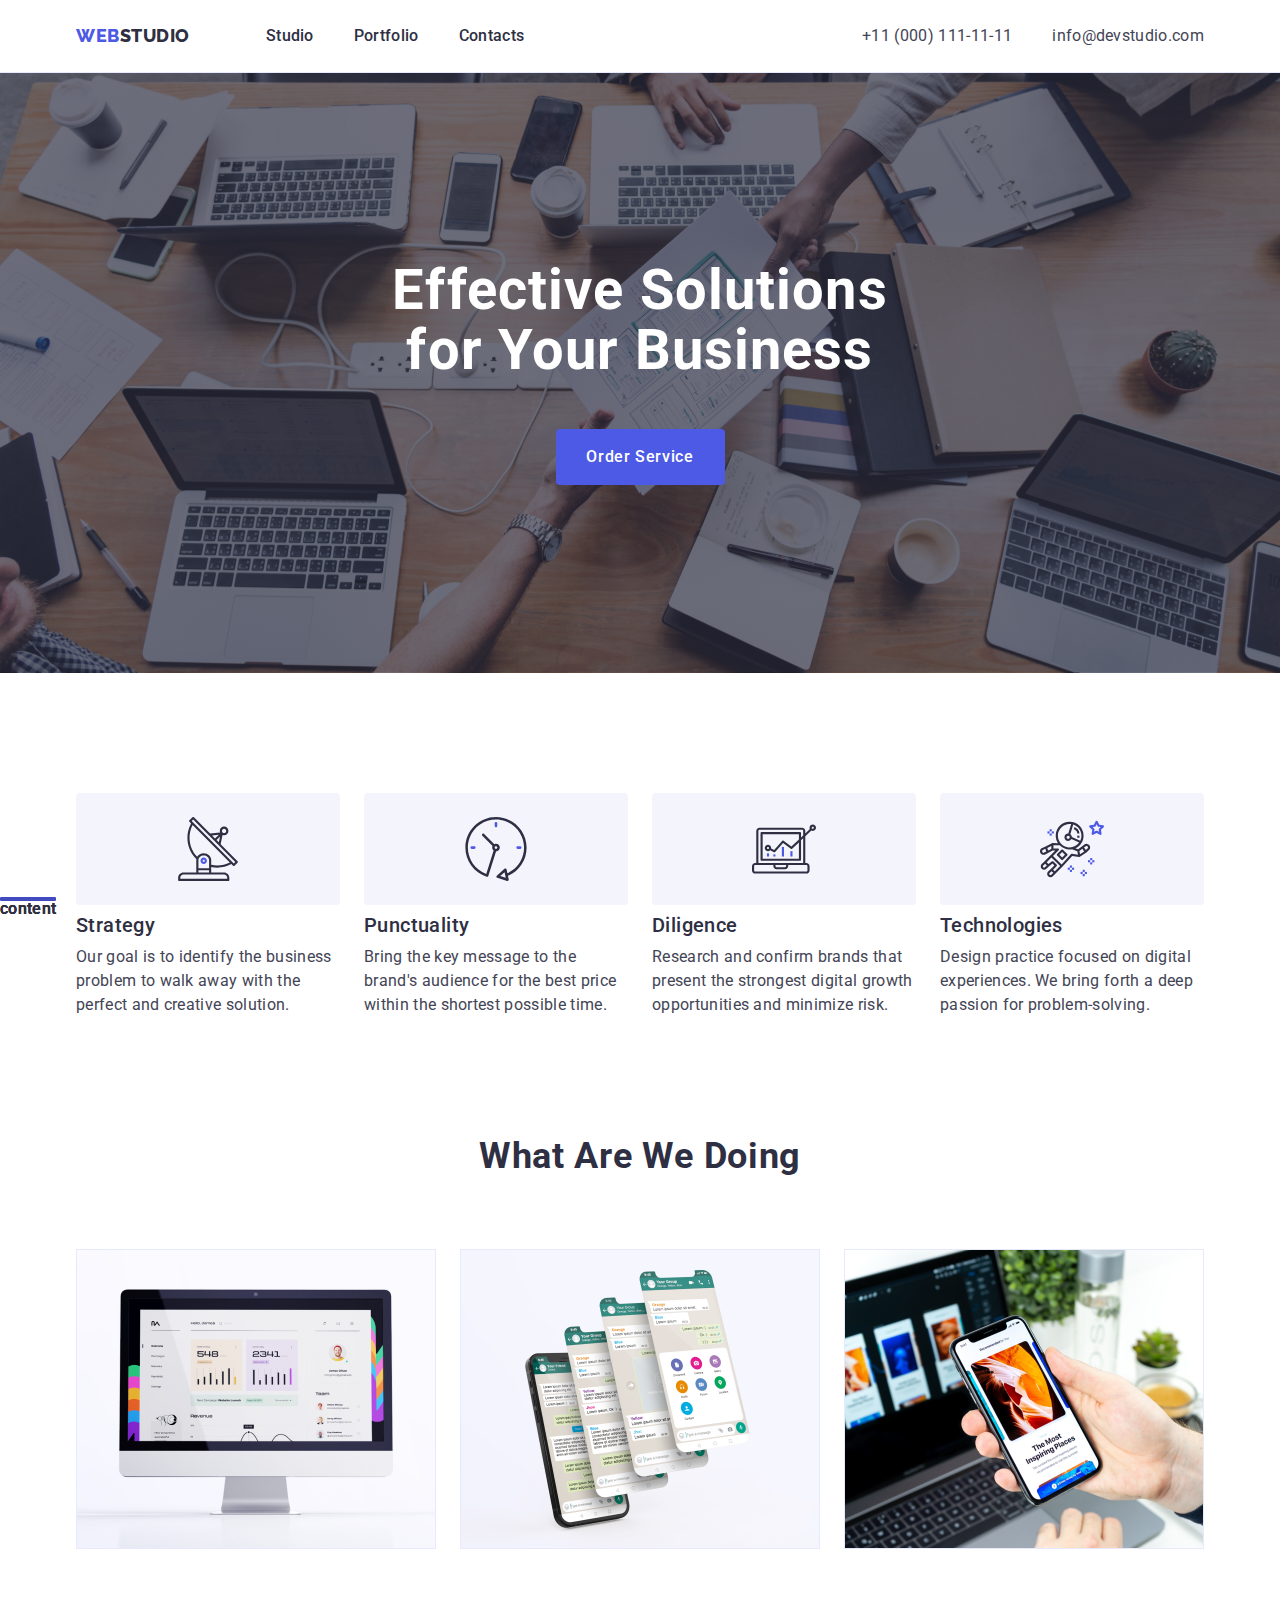
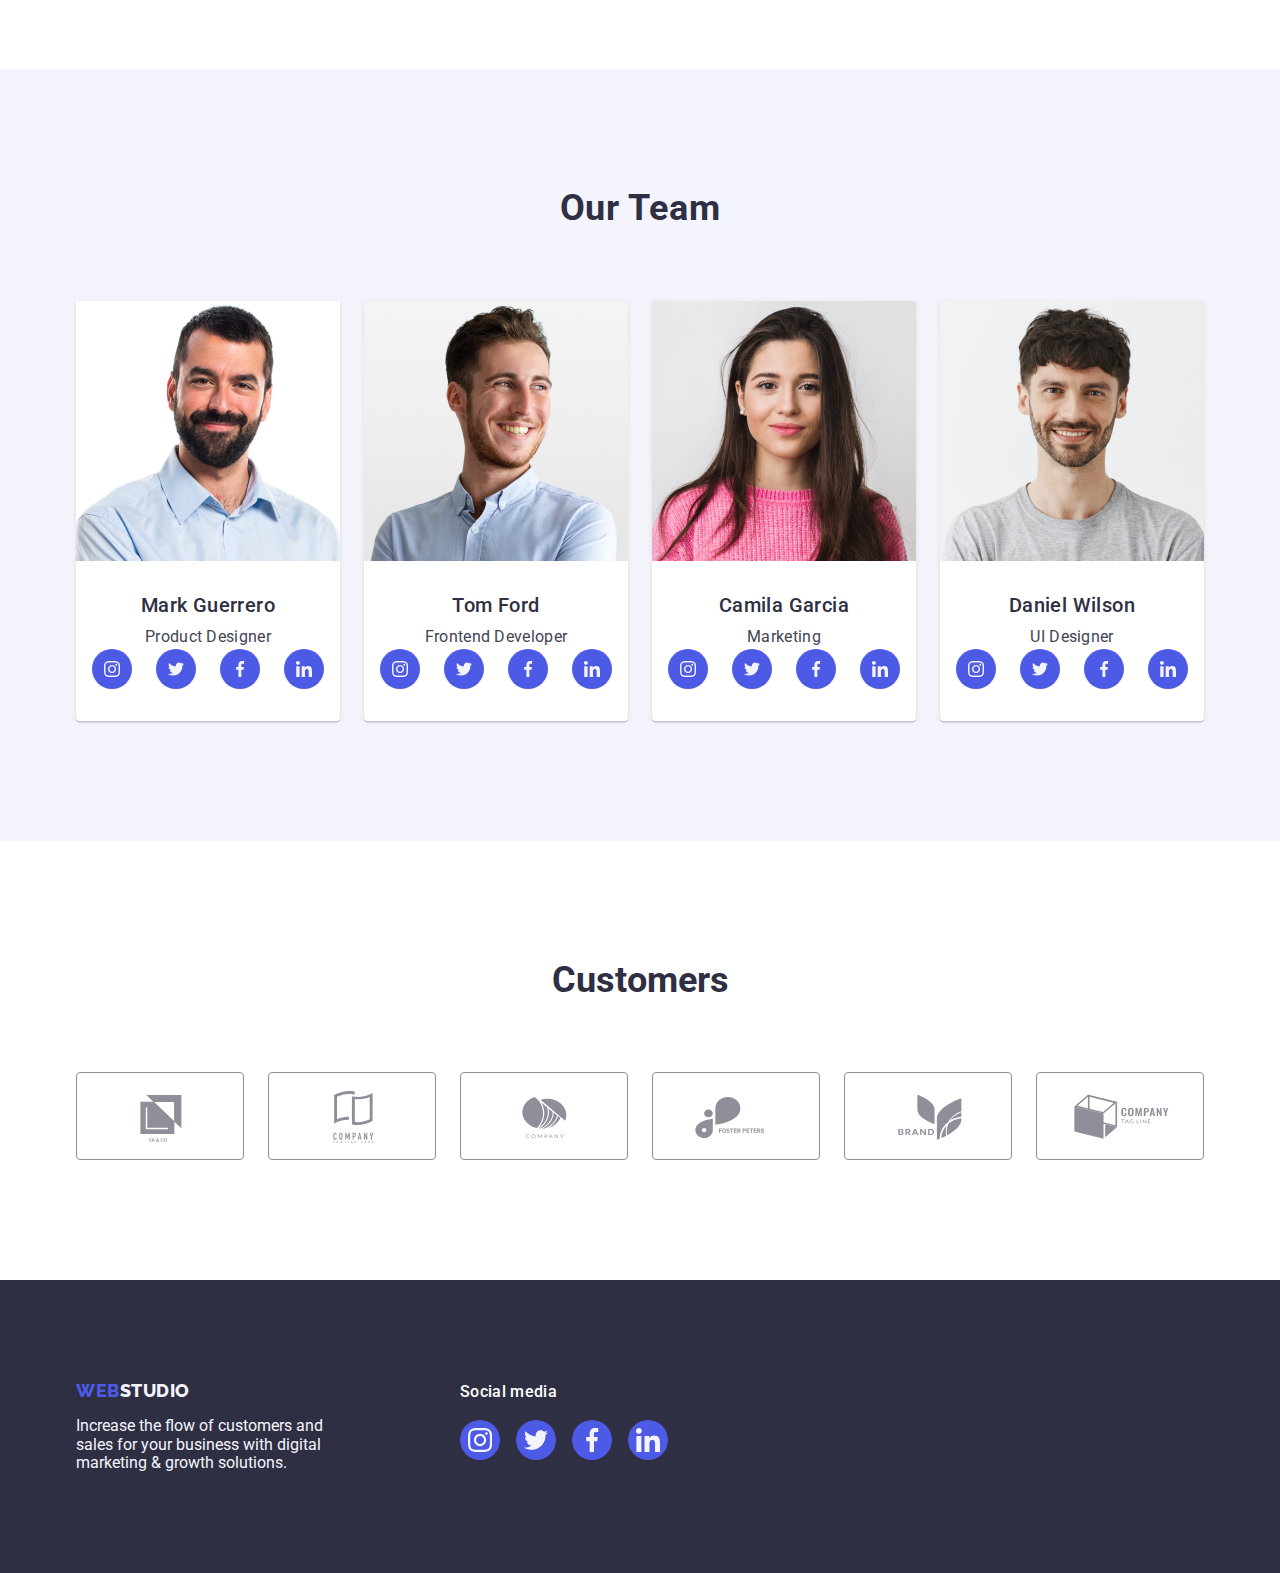
==== index.html @ 979c7524 "Initial commit" ====
<!DOCTYPE html>
<html lang="en">
  <head>
    <meta charset="UTF-8" />
    <meta name="viewport" content="width=device-width, initial-scale=1.0" />
    <title>WebStudio</title>
    <link
      rel="stylesheet"
      href="https://cdnjs.cloudflare.com/ajax/libs/modern-normalize/1.0.0/modern-normalize.min.css"
    />
    <link rel="preconnect" href="https://fonts.googleapis.com" />
    <link rel="preconnect" href="https://fonts.gstatic.com" crossorigin />
    <link
      href="https://fonts.googleapis.com/css2?family=Raleway:wght@800&family=Roboto:wght@400;500;700;900&display=swap"
      rel="stylesheet"
    />
    <link rel="stylesheet" href="./css/styles.css" />
  </head>
  <body>
    <header class="header">
      <div class="header-box container">
        <nav class="navigation">
          <a class="logo link" href="./index.html"
            >Web<span class="logo-color">Studio</span></a
          >
          <ul class="navigation-menu list">
            <li>
              <a class="navigation-link link" href="./index.html">Studio</a>
            </li>
            <li>
              <a class="navigation-link link" href="./portfolio.html"
                >Portfolio</a
              >
            </li>
            <li><a class="navigation-link link" href="">Contacts</a></li>
          </ul>
        </nav>
        <address class="address-list">
          <ul class="address-menu list">
            <li>
              <a class="address-item link" href="tel:+110001111111"
                >+11 (000) 111-11-11</a
              >
            </li>
            <li>
              <a class="address-item link" href="mailto:info@devstudio.com"
                >info@devstudio.com</a
              >
            </li>
          </ul>
        </address>
      </div>
    </header>
    <main>
      <section class="hero">
        <div class="container">
          <h1 class="hero-text">Effective Solutions for Your Business</h1>
          <button class="hero-button" type="button" data-modal-open="">
            Order Service
          </button>
        </div>
      </section>
      <section class="goals-section">
        <div class="container">
          <h2 class="visually-hidden">Our goals</h2>
          <ul class="goals-list list">
            <li class="goals-list-item">
              <div class="goals-logo">
                <svg width="64" height="64">
                  <use href="./images/icons.svg#strategy"></use>
                </svg>
              </div>
              <h3 class="goals-item">Strategy</h3>
              <p class="goals-text">
                Our goal is to identify the business problem to walk away with
                the perfect and creative solution.
              </p>
            </li>
            <li class="goals-list-item">
              <div class="goals-logo">
                <svg width="64" height="64">
                  <use href="./images/icons.svg#punctuality"></use>
                </svg>
              </div>
              <h3 class="goals-item">Punctuality</h3>
              <p class="goals-text">
                Bring the key message to the brand's audience for the best price
                within the shortest possible time.
              </p>
            </li>
            <li class="goals-list-item">
              <div class="goals-logo">
                <svg width="64" height="64">
                  <use href="./images/icons.svg#diligence"></use>
                </svg>
              </div>
              <h3 class="goals-item">Diligence</h3>
              <p class="goals-text">
                Research and confirm brands that present the strongest digital
                growth opportunities and minimize risk.
              </p>
            </li>
            <li class="goals-list-item">
              <div class="goals-logo">
                <svg width="64" height="64">
                  <use href="./images/icons.svg#technologies"></use>
                </svg>
              </div>
              <h3 class="goals-item">Technologies</h3>
              <p class="goals-text">
                Design practice focused on digital experiences. We bring forth a
                deep passion for problem-solving.
              </p>
            </li>
          </ul>
        </div>
      </section>
      <section class="what-we-doing">
        <div class="container">
          <h2 class="work">What are we doing</h2>
          <ul class="work-list list">
            <li class="work-item">
              <img
                src="./images/img1.jpg"
                alt="goal image"
                width="360"
                height="300"
              />
            </li>
            <li class="work-item">
              <img
                src="./images/img2.jpg"
                alt="goal image"
                width="360"
                height="300"
              />
            </li>
            <li class="work-item">
              <img
                src="./images/img3.jpg"
                alt="goal image"
                width="360"
                height="300"
              />
            </li>
          </ul>
        </div>
      </section>
      <section class="team">
        <div class="container">
          <h2 class="team-title">Our Team</h2>
          <ul class="team-list list">
            <li class="team-member">
              <img
                src="./images/team1.jpg"
                alt="team member"
                width="264"
                height="260"
              />
              <div class="member-info">
                <h3 class="name-member">Mark Guerrero</h3>
                <p class="profession-member">Product Designer</p>
                <ul class="team-social list">
                  <li class="social-logo">
                    <a class="social-link" href="">
                      <svg class="logo-icon" width="16" height="16">
                        <use href="./images/icons.svg#instagram"></use>
                      </svg>
                    </a>
                  </li>
                  <li class="social-logo">
                    <a class="social-link" href="">
                      <svg class="logo-icon" width="16" height="16">
                        <use href="./images/icons.svg#twitter"></use>
                      </svg>
                    </a>
                  </li>
                  <li class="social-logo">
                    <a class="social-link" href="">
                      <svg class="logo-icon" width="16" height="16">
                        <use href="./images/icons.svg#facebook"></use>
                      </svg>
                    </a>
                  </li>
                  <li class="social-logo">
                    <a class="social-link" href="">
                      <svg class="logo-icon" width="16" height="16">
                        <use href="./images/icons.svg#linkedin"></use>
                      </svg>
                    </a>
                  </li>
                </ul>
              </div>
            </li>
            <li class="team-member">
              <img
                src="./images/team2.jpg"
                alt="team member"
                width="264"
                height="260"
              />
              <div class="member-info">
                <h3 class="name-member">Tom Ford</h3>
                <p class="profession-member">Frontend Developer</p>
                <ul class="team-social list">
                  <li class="social-logo">
                    <a class="social-link" href="">
                      <svg class="logo-icon" width="16" height="16">
                        <use href="./images/icons.svg#instagram"></use>
                      </svg>
                    </a>
                  </li>
                  <li class="social-logo">
                    <a class="social-link" href="">
                      <svg class="logo-icon" width="16" height="16">
                        <use href="./images/icons.svg#twitter"></use>
                      </svg>
                    </a>
                  </li>
                  <li class="social-logo">
                    <a class="social-link" href="">
                      <svg class="logo-icon" width="16" height="16">
                        <use href="./images/icons.svg#facebook"></use>
                      </svg>
                    </a>
                  </li>
                  <li class="social-logo">
                    <a class="social-link" href="">
                      <svg class="logo-icon" width="16" height="16">
                        <use href="./images/icons.svg#linkedin"></use>
                      </svg>
                    </a>
                  </li>
                </ul>
              </div>
            </li>
            <li class="team-member">
              <img
                src="./images/team3.jpg"
                alt="team member"
                width="264"
                height="260"
              />
              <div class="member-info">
                <h3 class="name-member">Camila Garcia</h3>
                <p class="profession-member">Marketing</p>
                <ul class="team-social list">
                  <li class="social-logo">
                    <a class="social-link" href="">
                      <svg class="logo-icon" width="16" height="16">
                        <use href="./images/icons.svg#instagram"></use>
                      </svg>
                    </a>
                  </li>
                  <li class="social-logo">
                    <a class="social-link" href="">
                      <svg class="logo-icon" width="16" height="16">
                        <use href="./images/icons.svg#twitter"></use>
                      </svg>
                    </a>
                  </li>
                  <li class="social-logo">
                    <a class="social-link" href="">
                      <svg class="logo-icon" width="16" height="16">
                        <use href="./images/icons.svg#facebook"></use>
                      </svg>
                    </a>
                  </li>
                  <li class="social-logo">
                    <a class="social-link" href="">
                      <svg class="logo-icon" width="16" height="16">
                        <use href="./images/icons.svg#linkedin"></use>
                      </svg>
                    </a>
                  </li>
                </ul>
              </div>
            </li>
            <li class="team-member">
              <img
                src="./images/team4.jpg"
                alt="team member"
                width="264"
                height="260"
              />
              <div class="member-info">
                <h3 class="name-member">Daniel Wilson</h3>
                <p class="profession-member">UI Designer</p>
                <ul class="team-social list">
                  <li class="social-logo">
                    <a class="social-link" href="">
                      <svg class="logo-icon" width="16" height="16">
                        <use href="./images/icons.svg#instagram"></use>
                      </svg>
                    </a>
                  </li>
                  <li class="social-logo">
                    <a class="social-link" href="">
                      <svg class="logo-icon" width="16" height="16">
                        <use href="./images/icons.svg#twitter"></use>
                      </svg>
                    </a>
                  </li>
                  <li class="social-logo">
                    <a class="social-link" href="">
                      <svg class="logo-icon" width="16" height="16">
                        <use href="./images/icons.svg#facebook"></use>
                      </svg>
                    </a>
                  </li>
                  <li class="social-logo">
                    <a class="social-link" href="">
                      <svg class="logo-icon" width="16" height="16">
                        <use href="./images/icons.svg#linkedin"></use>
                      </svg>
                    </a>
                  </li>
                </ul>
              </div>
            </li>
          </ul>
        </div>
      </section>
      <section class="customers">
        <div class="container">
          <h2 class="customers-header">Customers</h2>
          <ul class="customers-list list">
            <li class="customer-item">
              <a class="customer-link" href="">
                <svg class="customer-logo" width="104" height="56">
                  <use href="./images/icons.svg#customer1"></use>
                </svg>
              </a>
            </li>
            <li class="customer-item">
              <a class="customer-link" href="">
                <svg class="customer-logo" width="104" height="56">
                  <use href="./images/icons.svg#customer2"></use>
                </svg>
              </a>
            </li>
            <li class="customer-item">
              <a class="customer-link" href="">
                <svg class="customer-logo" width="104" height="56">
                  <use href="./images/icons.svg#customer3"></use>
                </svg>
              </a>
            </li>
            <li class="customer-item">
              <a class="customer-link" href="">
                <svg class="customer-logo" width="104" height="56">
                  <use href="./images/icons.svg#customer4"></use>
                </svg>
              </a>
            </li>
            <li class="customer-item">
              <a class="customer-link" href="">
                <svg class="customer-logo" width="104" height="56">
                  <use href="./images/icons.svg#customer5"></use>
                </svg>
              </a>
            </li>
            <li class="customer-item">
              <a class="customer-link" href="">
                <svg class="customer-logo" width="104" height="56">
                  <use href="./images/icons.svg#customer6"></use>
                </svg>
              </a>
            </li>
          </ul>
        </div>
      </section>
    </main>
    <footer class="footer">
      <div class="footer-info container">
        <div class="footer-logo-container">
          <a class="footer-logo link" href="./index.html"
            >Web<span class="logo-color-footer">Studio</span></a
          >
          <p class="footer-text">
            Increase the flow of customers and sales for your business with
            digital marketing & growth solutions.
          </p>
        </div>
        <div>
          <p class="footer-social">Social media</p>
          <ul class="footer-social-list list">
            <li class="footer-social-item">
              <a class="footer-social-link" href="">
                <svg class="footer-social-logo" width="24" height="24">
                  <use href="./images/icons.svg#instagram"></use>
                </svg>
              </a>
            </li>
            <li class="footer-social-item">
              <a class="footer-social-link" href=""
                ><svg class="footer-social-logo" width="24" height="24">
                  <use href="./images/icons.svg#twitter"></use></svg
              ></a>
            </li>
            <li class="footer-social-item">
              <a class="footer-social-link" href=""
                ><svg class="footer-social-logo" width="24" height="24">
                  <use href="./images/icons.svg#facebook"></use></svg
              ></a>
            </li>
            <li class="footer-social-item">
              <a class="footer-social-link" href=""
                ><svg class="footer-social-logo" width="24" height="24">
                  <use href="./images/icons.svg#linkedin"></use></svg
              ></a>
            </li>
          </ul>
        </div>
      </div>
    </footer>
    <div class="modal is-hidden">
      <div class="modal-script">
        <script data-modal="" src="./js/modal.js"></script>
        <button class="modal-button-close" data-modal-close="">
          <svg class="modal-button" width="8" height="8">
            <use href=".images/icons.svg#modal-close"></use>
          </svg>
        </button>
      </div>
    </div>
  </body>
</html>
---- css/styles.css ----
:root {
  --primary-brand: #4d5ae5;
  --pressed-state: #404bbf;
  --dark-color: #2e2f42;
  --succes-color: #31d0aa;
  --text-color: #434455;
  --subtle-text-color: #8e8f99;
  --accent-color: #e7e9fc;
  --light-color: #f4f4fd;
  --hero-background: #2e2f42;
  --white-background: #ffffff;
  --modal-background: #fcfcfc;
}
body {
  font-family: "Roboto", sans-serif;
  color: var(--text-color);
  background-color: var(--white-background);
}
img {
  display: block;
}

h1,
h2,
h3,
h4,
h5,
h6,
p {
  margin: 0;
}

/*todo INDEX-PORTFOLIO HEADER */

.header {
  border-bottom: 1px solid var(--accent-color);
  padding-top: 24px;
  padding-bottom: 24px;
  box-shadow: 0px 2px 1px rgba(46, 47, 66, 0.08),
    0px 1px 1px rgba(46, 47, 66, 0.16), 0px 1px 6px rgba(46, 47, 66, 0.08);
}

.header-box {
  display: flex;
}
.container {
  width: 1158px;
  margin: 0 auto;
  padding: 0 15px;
}

.navigation {
  display: flex;
  align-items: center;
}

.navigation-menu {
  display: flex;
  gap: 40px;
}
.logo {
  font-family: "Raleway", sans-serif;
  font-weight: 800;
  font-size: 18px;
  line-height: 1.17;
  letter-spacing: 0.03em;
  text-transform: uppercase;
  color: var(--primary-brand);
  margin-right: 76px;
}

.logo-color {
  color: var(--dark-color);
}

.link {
  text-decoration: none;
}

.list {
  list-style: none;
  margin: 0;
  padding: 0;
}

.navigation-link {
  font-weight: 500;
  font-size: 16px;
  line-height: 1.5;
  letter-spacing: 0.02em;
  color: var(--dark-color);
  padding-top: 24px;
  padding-bottom: 24px;
}

.address-menu {
  display: flex;
  gap: 40px;
}
.navigation-link:hover,
.navigation-link:focus {
  color: var(--pressed-state);
}

.navigation-link::after {
  content: "content";
  position: absolute;
  left: 0;
  bottom: -1px;
  height: 4px;
  background-color: var(--pressed-state);
  border-radius: 2px;
  transition: 250ms;
  cubic-bezier: (0.4, 0, 0.2, 1);
}

.address-list {
  font-style: normal;
  margin-left: auto;
}
.address-item {
  font-size: 16px;
  line-height: 1.5;
  letter-spacing: 0.02em;
  color: var(--text-color);
}
.address-item:hover,
.address-item:focus {
  color: var(--pressed-state);
  transition: 250ms;
  cubic-bezier: (0.4, 0, 0.2, 1);
}

/*! INDEX MAIN */
/** HERO SECTION */

.hero {
  background-color: var(--hero-background);
  padding-top: 188px;
  padding-bottom: 188px;
  background-image: linear-gradient(
      rgba(46, 47, 66, 0.7),
      rgba(46, 47, 66, 0.7)
    ),
    url(../images/people-office.jpg);
  max-width: 1440px;
  background-repeat: no-repeat;
  background-position: center;
  background-size: cover;
  display: flex;
  margin: 0 auto;
}
.hero-text {
  font-size: 56px;
  line-height: 1.07;
  text-align: center;
  letter-spacing: 0.02em;
  color: var(--white-background);
  max-width: 496px;
  margin: 0 auto;
  margin-bottom: 48px;
}
.hero-button {
  background-color: var(--primary-brand);
  font-family: "Roboto", sans-serif;
  font-weight: 500;
  font-size: 16px;
  line-height: 1.5;
  letter-spacing: 0.04em;
  color: var(--white-background);
  cursor: pointer;
  display: block;
  min-width: 169px;
  height: 56px;
  border: none;
  border-radius: 4px;
  margin: 0 auto;
}

.hero-button:hover,
.hero-button:focus {
  background-color: var(--pressed-state);
  transition: 250ms;
  cubic-bezier: (0.4, 0, 0.2, 1);
}

/** GOALS SECTION */

.goals-section {
  padding-top: 120px;
  padding-bottom: 120px;
}
.visually-hidden {
  position: absolute;
  white-space: nowrap;
  width: 1px;
  height: 1px;
  overflow: hidden;
  border: 0;
  padding: 0;
  clip: rect(0 0 0 0);
  clip-path: inset(50%);
  margin: -1px;
}

.goals-list {
  display: flex;
  gap: 24px;
}

.goals-list-item {
  flex-basis: calc((100% - 3 * 24px) / 4);
}

.goals-item {
  font-weight: 500;
  font-size: 20px;
  line-height: 1.2;
  letter-spacing: 0.02em;
  color: var(--dark-color);
  margin-bottom: 8px;
}
.goals-text {
  font-size: 16px;
  line-height: 1.5;
  letter-spacing: 0.02em;
  color: var(--text-color);
}

.goals-logo {
  display: flex;
  align-items: center;
  justify-content: center;
  height: 112px;
  background-color: var(--light-color);
  border-radius: 4px;
  margin-bottom: 8px;
}

/** WORK SECTION */

.what-we-doing {
  padding-bottom: 120px;
}
.work {
  font-size: 36px;
  line-height: 1.11;
  text-align: center;
  letter-spacing: 0.02em;
  text-transform: capitalize;
  color: var(--dark-color);
  margin-bottom: 72px;
}

.work-list {
  display: flex;
  gap: 24px;
}

.work-item {
  flex-basis: calc((100% - 2 * 16px) / 3);
}
/** TEAM SECTION */

.team {
  background-color: var(--light-color);
  padding-top: 120px;
  padding-bottom: 120px;
}
.team-title {
  font-size: 36px;
  line-height: 1.11;
  text-align: center;
  letter-spacing: 0.02em;
  text-transform: capitalize;
  color: var(--dark-color);
  margin-bottom: 72px;
}

.team-list {
  display: flex;
  gap: 24px;
}
.team-member {
  background-color: var(--white-background);
  flex-basis: calc((100% - 72px) / 4);
  border-radius: 0px 0px 4px 4px;
  box-shadow: 0px 1px 6px rgba(46, 47, 66, 0.08),
    0px 1px 1px rgba(46, 47, 66, 0.16), 0px 2px 1px rgba(46, 47, 66, 0.08);
}

.member-info {
  padding: 32px 0 32px;
}
.name-member {
  font-weight: 500;
  font-size: 20px;
  line-height: 1.2;
  letter-spacing: 0.02em;
  color: var(--dark-color);
  text-align: center;
  margin-bottom: 8px;
}
.profession-member {
  font-size: 16px;
  line-height: 1.5;
  letter-spacing: 0.02em;
  color: var(--text-color);
  text-align: center;
}

.team-social {
  display: flex;
  justify-content: center;
  gap: 24px;
}

.social-logo {
  width: 40px;
  height: 40px;
}

.social-link {
  width: 100%;
  height: 100%;
  background-color: var(--primary-brand);
  border-radius: 50%;
  display: flex;
  align-items: center;
  justify-content: center;
}

.social-link:hover,
.social-link:focus {
  background-color: var(--pressed-state);
  transition: 250ms;
  cubic-bezier: (0.4, 0, 0.2, 1);
}

.logo-icon {
  fill: var(--light-color);
}

/** CUSTOMERS SECTION */

.customers {
  padding: 120px 0 120px;
}
.customers-header {
  font-size: 36px;
  line-height: 1.1;
  text-align: center;
  color: var(--dark-color);
  margin-bottom: 72px;
}

.customers-list {
  display: flex;
  gap: 24px;
}

.customer-item {
  width: calc((100% - 120px) / 6);
  height: 88px;
}

.customer-link {
  width: 100%;
  height: 100%;
  display: flex;
  align-items: center;
  justify-content: center;
  color: var(--subtle-text-color);
  border-radius: 4px;
  border: 1px solid var(--subtle-text-color);
}

.customer-link:hover,
.customer-link:focus {
  border-color: var(--pressed-state);
  color: var(--pressed-state);
  transition: 250ms;
  cubic-bezier: (0.4, 0, 0.2, 1);
}

.customer-logo {
  fill: currentColor;
}

/*todo INDEX-PORTFOLIO FOOTER */

.footer {
  background-color: var(--dark-color);
  padding-top: 100px;
  padding-bottom: 100px;
}

.footer-logo {
  font-family: "Raleway", sans-serif;
  font-weight: 800;
  font-size: 18px;
  line-height: 1.17;
  letter-spacing: 0.03em;
  text-transform: uppercase;
  color: var(--primary-brand);
  margin-right: 76px;
  margin-bottom: 16px;
  display: inline-block;
}
.logo-color-footer {
  color: var(--light-color);
}
.footer-text {
  color: var(--light-color);
  max-width: 264px;
}

.footer-info {
  display: flex;
  align-items: baseline;
  gap: 120px;
}

.footer-social {
  font-weight: 500;
  font-size: 16px;
  line-height: 1.5;
  letter-spacing: 0.02em;
  color: var(--white-background);
  margin-bottom: 16px;
}

.footer-social-list {
  display: flex;
  gap: 16px;
}

.footer-social-item {
  width: 40px;
  height: 40px;
}

.footer-social-link {
  width: 100%;
  height: 100%;
  background-color: var(--primary-brand);
  border-radius: 50%;
  display: flex;
  align-items: center;
  justify-content: center;
}

.footer-social-link:hover,
.footer-social-link:focus {
  background-color: var(--succes-color);
  transition: 250ms;
  cubic-bezier: (0.4, 0, 0.2, 1);
}

.footer-social-logo {
  fill: var(--light-color);
}

/*! PORTFOLIO MAIN */

.galery {
  padding-top: 96px;
  padding-bottom: 120px;
}

.button-list {
  display: flex;
  justify-content: center;
  gap: 24px;
  margin-bottom: 72px;
}
.button {
  font-family: "Roboto", sans-serif;
  font-weight: 500;
  font-size: 16px;
  line-height: 1.5;
  letter-spacing: 0.04em;
  color: var(--primary-brand);
  background-color: var(--light-color);
  cursor: pointer;
  padding: 12px 24px 12px 24px;
  border: 1px solid var(--accent-color);
  border-radius: 4px;
}
.button:hover,
.button:focus {
  color: var(--white-background);
  background-color: var(--pressed-state);
  border: 1px solid transparent;
  box-shadow: 0px 3px 1px rgba(0, 0, 0, 0.1), 0px 2px 1px rgba(0, 0, 0, 0.08),
    0px 2px 2px rgba(0, 0, 0, 0.12);
}
.galery-list {
  display: flex;
  flex-wrap: wrap;
  column-gap: 24px;
  row-gap: 48px;
}

.galery-foto {
  width: calc((100% - 2 * 24px) / 3);
}

.galery-link {
  display: block;
}

.galery-link:hover,
.galery-link:focus {
  box-shadow: 0px 1px 6px rgba(46, 47, 66, 0.08),
    0px 1px 1px rgba(46, 47, 66, 0.16), 0px 2px 1px rgba(46, 47, 66, 0.08);
}

.galery-info {
  padding: 32px 16px;
  border: 1px solid var(--accent-color);
  border-top: none;
}

.galery-about {
  font-weight: 500;
  font-size: 20px;
  line-height: 1.2;
  letter-spacing: 0.02em;
  color: var(--dark-color);
  margin-bottom: 8px;
}

/** MODAL */
.modal {
  position: fixed;
  top: 0;
  left: 0;
  width: 100%;
  height: 100%;
  background-color: rgba(46, 47, 66, 0.4);
  transition: opacity 250ms cubic-bezier(0.4, 0, 0.2, 1),
    visibility 250ms cubic-bezier(0.4, 0, 0.2, 1);
}
.is-hidden {
  opacity: 0;
  visibility: hidden;
  pointer-events: none;
}

.modal-script {
  position: absolute;
  top: 50%;
  left: 50%;
  transform: translate(-50%, -50%) scale(1);
  width: 408px;
  min-height: 584px;
  background: var(--modal-background);
  box-shadow: 0px 1px 1px rgba(0, 0, 0, 0.14), 0px 1px 3px rgba(0, 0, 0, 0.12),
    0px 2px 1px rgba(0, 0, 0, 0.2);
  border-radius: 4px;
  transition: transform 250ms cubic-bezier(0.4, 0, 0.2, 1);
}

.modal-button-close {
  position: absolute;
  top: 24px;
  right: 24px;
  width: 24px;
  height: 24px;
  border-radius: 50%;
  display: flex;
  align-items: center;
  justify-content: center;
  background-color: var(--accent-color);
  border: 1px solid rgba(0, 0, 0, 0.1);
  padding: 0;
  cursor: pointer;
  transition: background-color 250ms cubic-bezier(0.4, 0, 0.2, 1),
    border 250ms cubic-bezier(0.4, 0, 0.2, 1);
}

.modal-button-close:hover,
.modal-button-close:focus {
  background-color: var(--pressed-state);
  border: none;
}

.modal-button:hover,
.modal-button:focus {
  fill: var(--white-background);
}
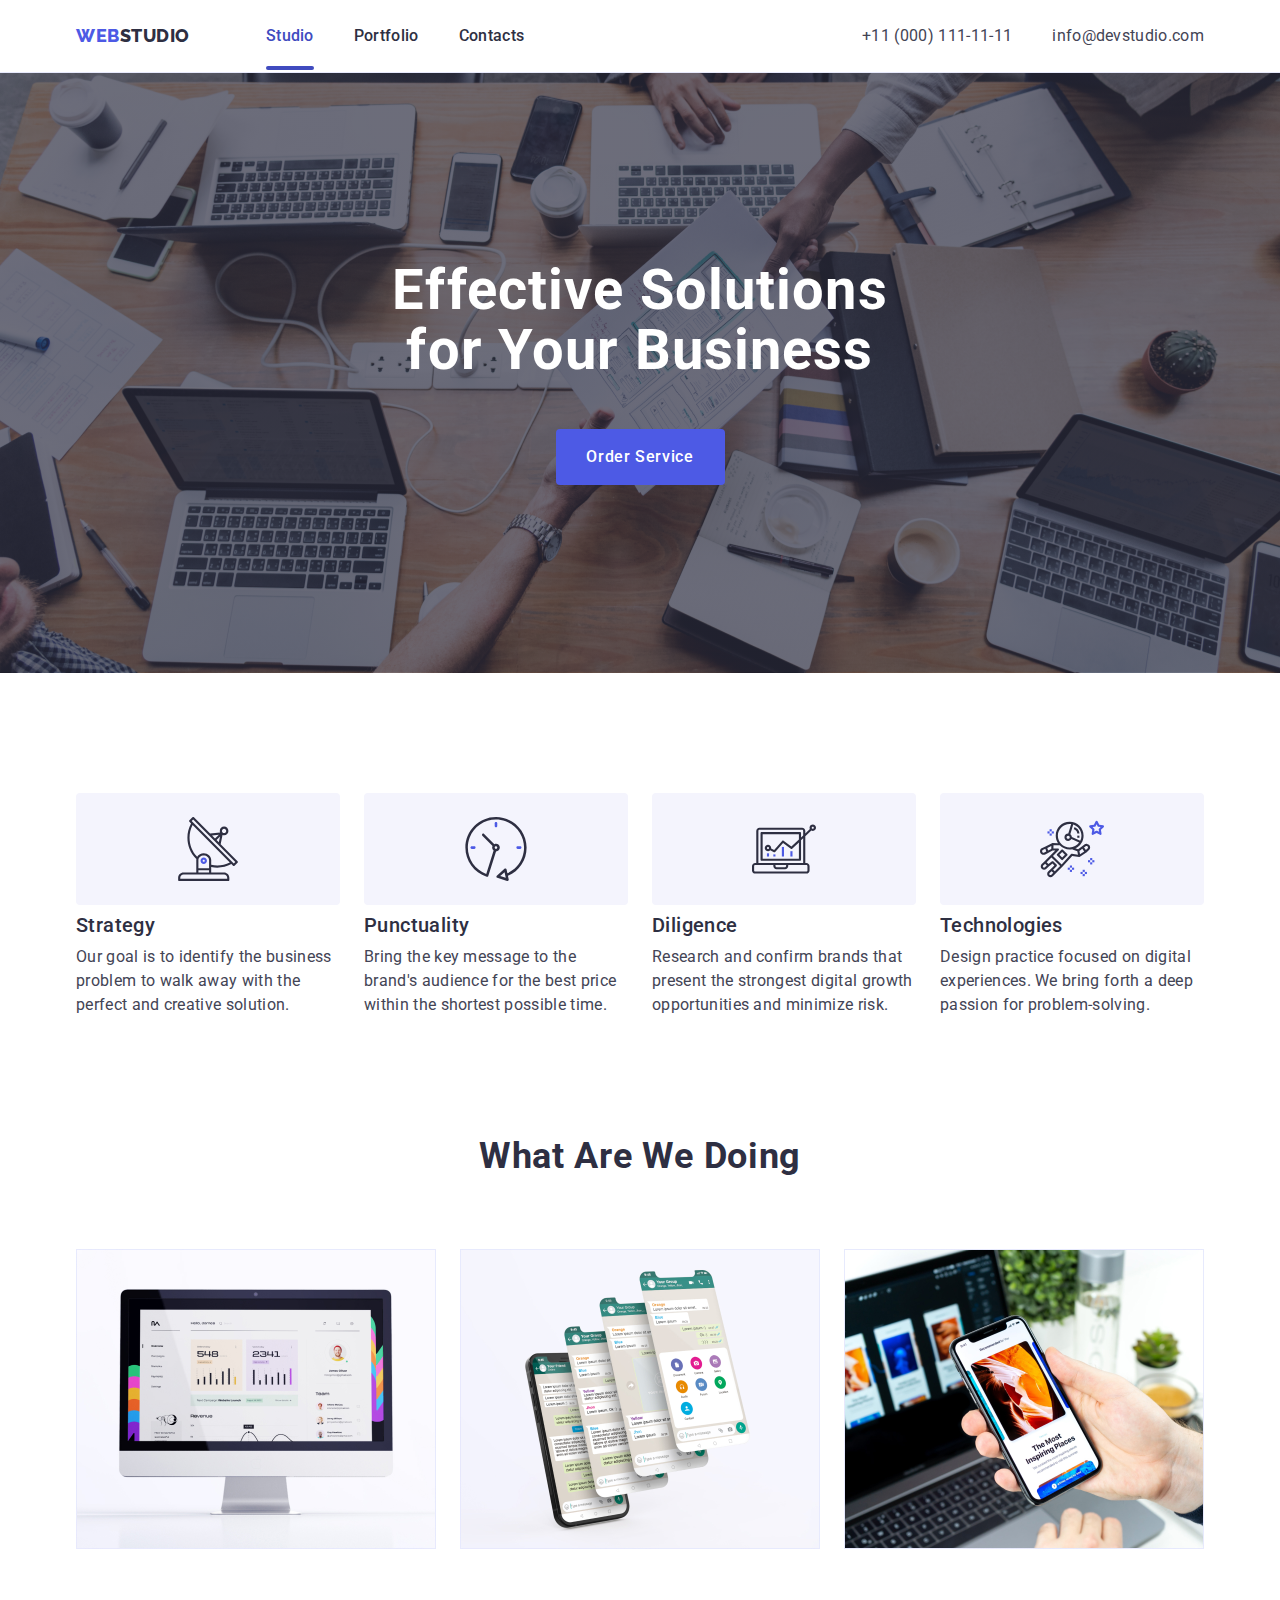
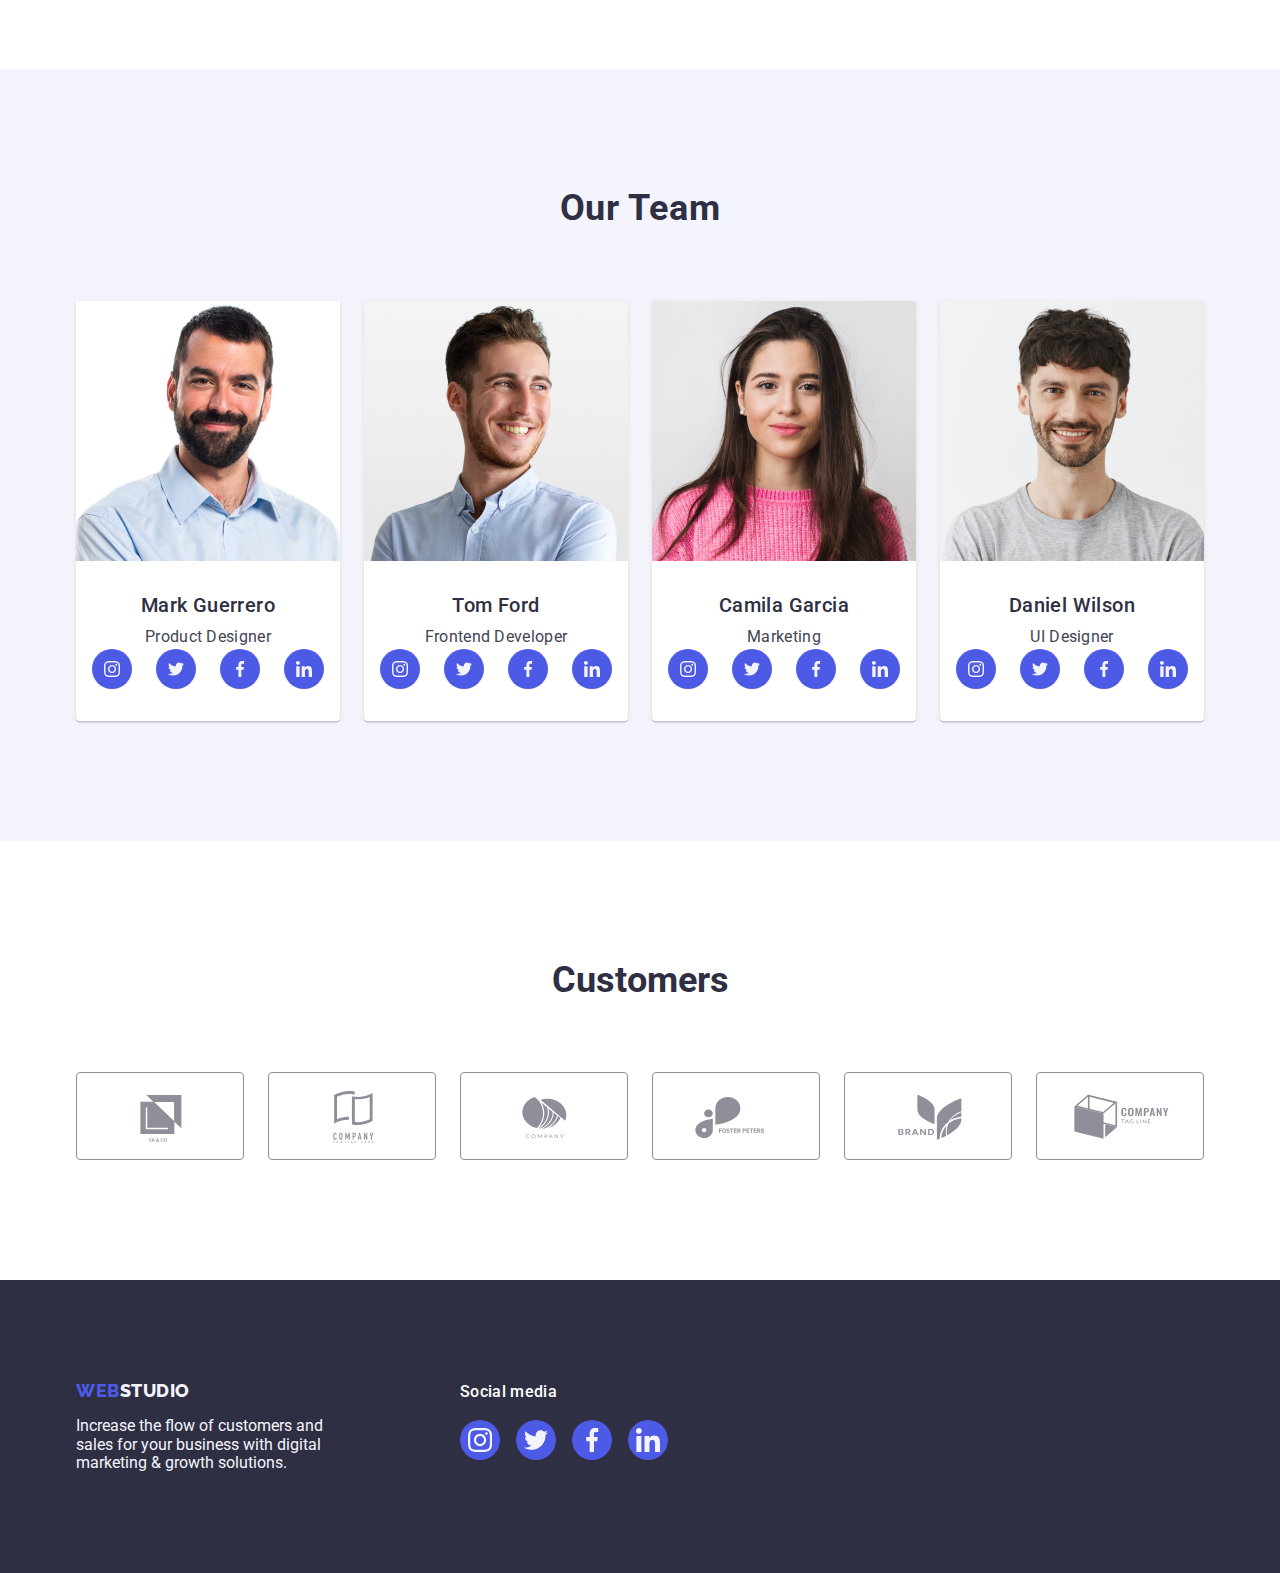
==== commit 050a274c: "correction of mistakes" ====
--- a/index.html
+++ b/index.html
@@ -25,7 +25,9 @@
           >
           <ul class="navigation-menu list">
             <li>
-              <a class="navigation-link link" href="./index.html">Studio</a>
+              <a class="navigation-link current-page link" href="./index.html"
+                >Studio</a
+              >
             </li>
             <li>
               <a class="navigation-link link" href="./portfolio.html"
@@ -414,12 +416,12 @@
         </div>
       </div>
     </footer>
-    <div class="modal is-hidden">
+    <div data-modal class="modal is-hidden">
       <div class="modal-script">
-        <script data-modal="" src="./js/modal.js"></script>
+        <script src="./js/modal.js"></script>
         <button class="modal-button-close" data-modal-close="">
           <svg class="modal-button" width="8" height="8">
-            <use href=".images/icons.svg#modal-close"></use>
+            <use href="./images/icons.svg#modal-close"></use>
           </svg>
         </button>
       </div>
--- a/css/styles.css
+++ b/css/styles.css
@@ -83,6 +83,14 @@
   padding: 0;
 }
 
+.navigation .link {
+  position: relative;
+}
+
+.navigation .current-page {
+  color: var(--pressed-state);
+}
+
 .navigation-link {
   font-weight: 500;
   font-size: 16px;
@@ -91,6 +99,7 @@
   color: var(--dark-color);
   padding-top: 24px;
   padding-bottom: 24px;
+  transition: color 250ms cubic-bezier(0.4, 0, 0.2, 1);
 }
 
 .address-menu {
@@ -102,16 +111,15 @@
   color: var(--pressed-state);
 }
 
-.navigation-link::after {
-  content: "content";
+.navigation .current-page::after {
+  content: "";
   position: absolute;
+  bottom: -1px;
   left: 0;
-  bottom: -1px;
+  width: 100%;
   height: 4px;
   background-color: var(--pressed-state);
   border-radius: 2px;
-  transition: 250ms;
-  cubic-bezier: (0.4, 0, 0.2, 1);
 }
 
 .address-list {
@@ -123,12 +131,11 @@
   line-height: 1.5;
   letter-spacing: 0.02em;
   color: var(--text-color);
+  transition: color 250ms cubic-bezier(0.4, 0, 0.2, 1);
 }
 .address-item:hover,
 .address-item:focus {
   color: var(--pressed-state);
-  transition: 250ms;
-  cubic-bezier: (0.4, 0, 0.2, 1);
 }
 
 /*! INDEX MAIN */
@@ -175,13 +182,12 @@
   border: none;
   border-radius: 4px;
   margin: 0 auto;
+  transition: background-color 250ms cubic-bezier(0.4, 0, 0.2, 1);
 }
 
 .hero-button:hover,
 .hero-button:focus {
   background-color: var(--pressed-state);
-  transition: 250ms;
-  cubic-bezier: (0.4, 0, 0.2, 1);
 }
 
 /** GOALS SECTION */
@@ -328,13 +334,12 @@
   display: flex;
   align-items: center;
   justify-content: center;
+  transition: background-color 250ms cubic-bezier(0.4, 0, 0.2, 1);
 }
 
 .social-link:hover,
 .social-link:focus {
   background-color: var(--pressed-state);
-  transition: 250ms;
-  cubic-bezier: (0.4, 0, 0.2, 1);
 }
 
 .logo-icon {
@@ -373,14 +378,14 @@
   color: var(--subtle-text-color);
   border-radius: 4px;
   border: 1px solid var(--subtle-text-color);
+  transition: border-color 250ms cubic-bezier(0.4, 0, 0.2, 1),
+    color 250ms cubic-bezier(0.4, 0, 0.2, 1);
 }
 
 .customer-link:hover,
 .customer-link:focus {
   border-color: var(--pressed-state);
   color: var(--pressed-state);
-  transition: 250ms;
-  cubic-bezier: (0.4, 0, 0.2, 1);
 }
 
 .customer-logo {
@@ -448,13 +453,12 @@
   display: flex;
   align-items: center;
   justify-content: center;
+  transition: background-color 250ms cubic-bezier(0.4, 0, 0.2, 1);
 }
 
 .footer-social-link:hover,
 .footer-social-link:focus {
   background-color: var(--succes-color);
-  transition: 250ms;
-  cubic-bezier: (0.4, 0, 0.2, 1);
 }
 
 .footer-social-logo {
